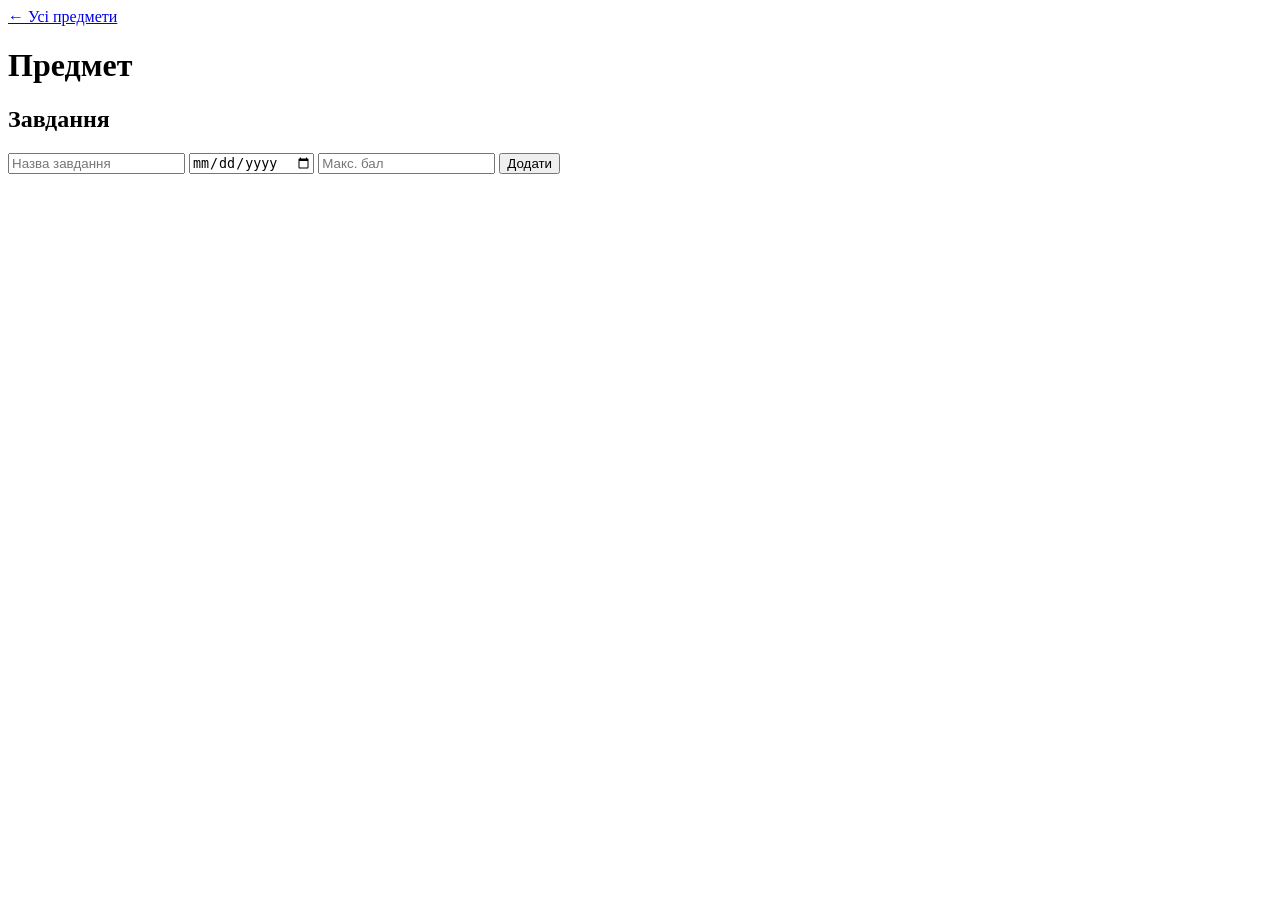
==== app/static/subject.html @ c1dcdab0 "feat: завдання з балами - API: завдання предмета (список, створення, перегляд, зміна, видалення) - п" ====
<!DOCTYPE html>
<html lang="uk">
<head>
  <meta charset="utf-8">
  <meta name="viewport" content="width=device-width, initial-scale=1">
  <title>Предмет - TaskStudent</title>
  <link rel="stylesheet" href="/static/style.css">
</head>
<body>
  <main class="card">
    <a class="back" href="/">&larr; Усі предмети</a>
    <h1 id="subject-title">Предмет</h1>
    <p id="subject-pass" class="muted"></p>

    <h2>Завдання</h2>
    <form id="task-form" class="tasks-form">
      <input id="task-title" placeholder="Назва завдання" maxlength="100" required>
      <input id="task-deadline" type="date" title="Дедлайн">
      <input id="task-max" type="number" min="0" step="any" placeholder="Макс. бал" required>
      <button type="submit">Додати</button>
    </form>
    <ul id="tasks" class="list"></ul>
    <p id="tasks-empty" class="muted" hidden>Завдань ще немає. Додайте перше.</p>
    <p id="message" role="alert"></p>
  </main>
  <script src="/static/subject.js"></script>
</body>
</html>
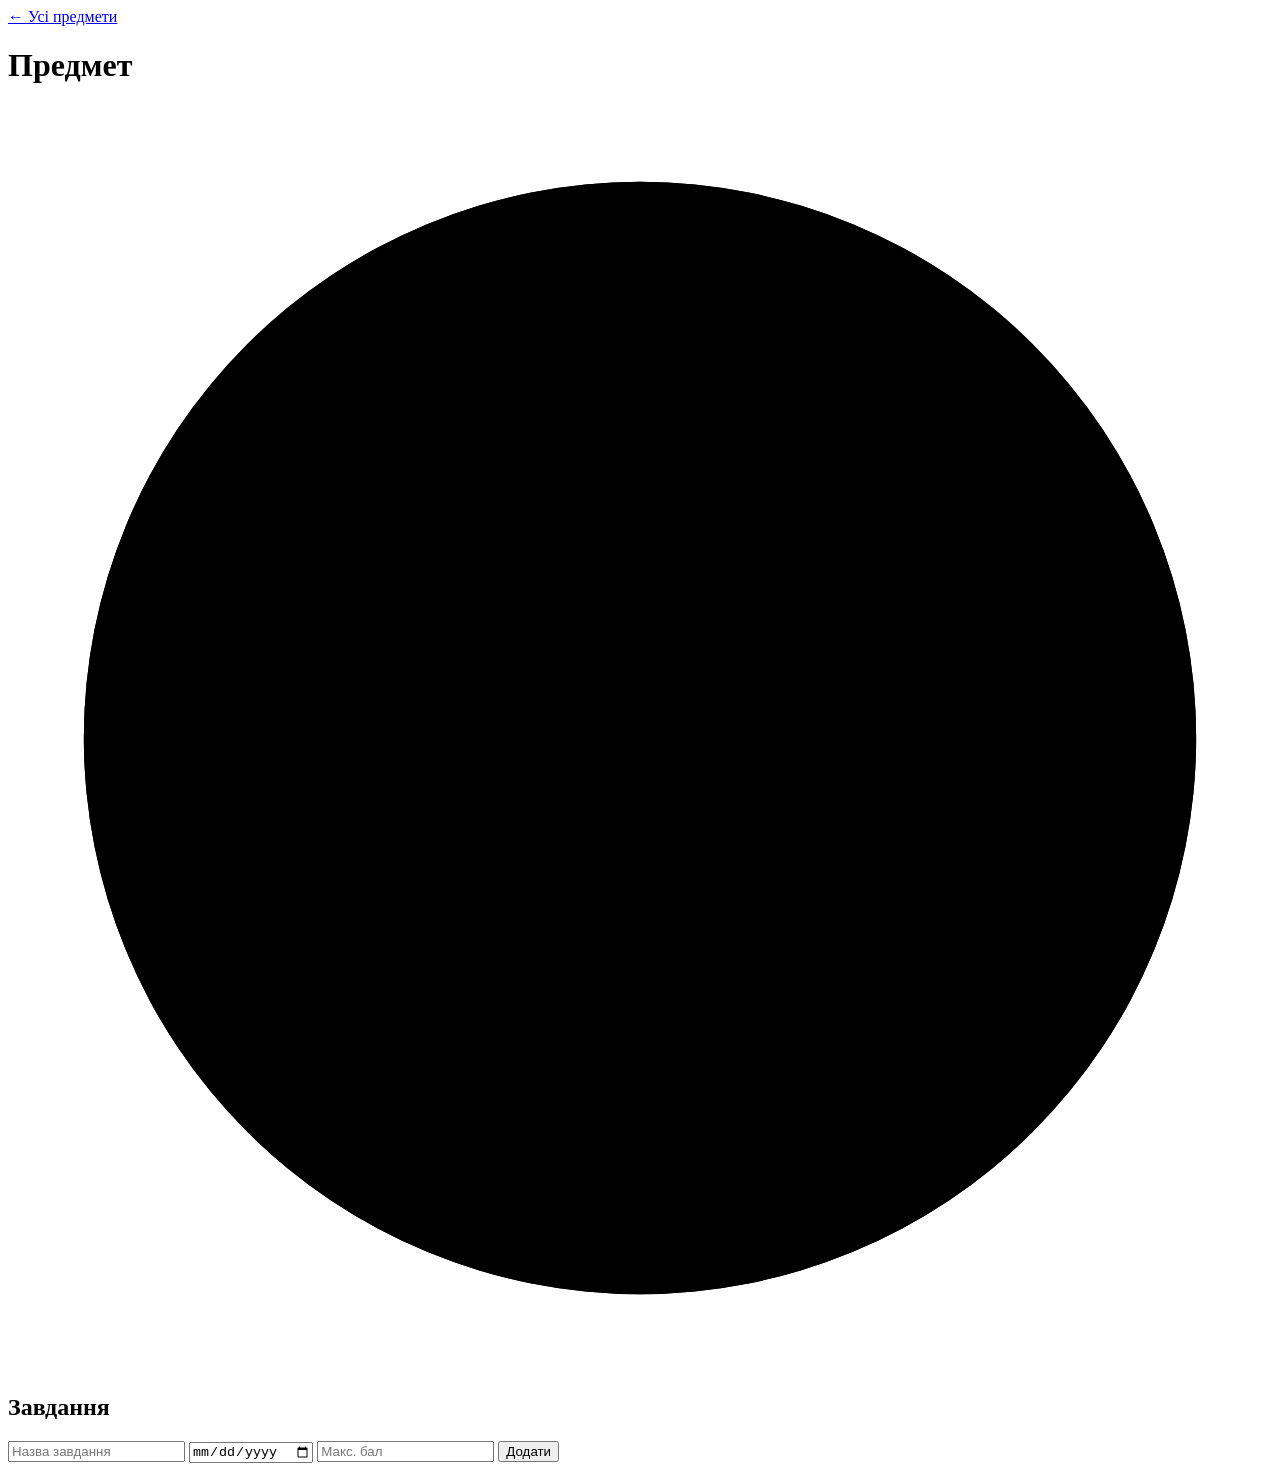
==== commit 55aa7163: "feat: прогрес і бали по предмету - services.compute_progress: відсоток виконаних завдань, набрані ба" ====
--- a/app/static/subject.html
+++ b/app/static/subject.html
@@ -11,6 +11,24 @@
     <a class="back" href="/">&larr; Усі предмети</a>
     <h1 id="subject-title">Предмет</h1>
     <p id="subject-pass" class="muted"></p>
+
+    <section class="progress" aria-label="Прогрес по предмету">
+      <div class="ring-box">
+        <svg class="ring" viewBox="0 0 100 100" role="img" aria-label="Відсоток виконаних завдань">
+          <circle class="ring-bg" cx="50" cy="50" r="44"></circle>
+          <circle id="ring-fg" class="ring-fg" cx="50" cy="50" r="44" transform="rotate(-90 50 50)"></circle>
+          <text id="ring-text" x="50" y="57" text-anchor="middle">0%</text>
+        </svg>
+        <p id="ring-caption" class="muted"></p>
+      </div>
+      <div class="score-box">
+        <div class="bar" role="progressbar" aria-label="Бали відносно прохідного" aria-valuemin="0" aria-valuemax="100">
+          <div id="bar-fill" class="bar-fill"></div>
+        </div>
+        <p id="score-text"></p>
+        <p id="score-warn" class="warn" hidden></p>
+      </div>
+    </section>
 
     <h2>Завдання</h2>
     <form id="task-form" class="tasks-form">
